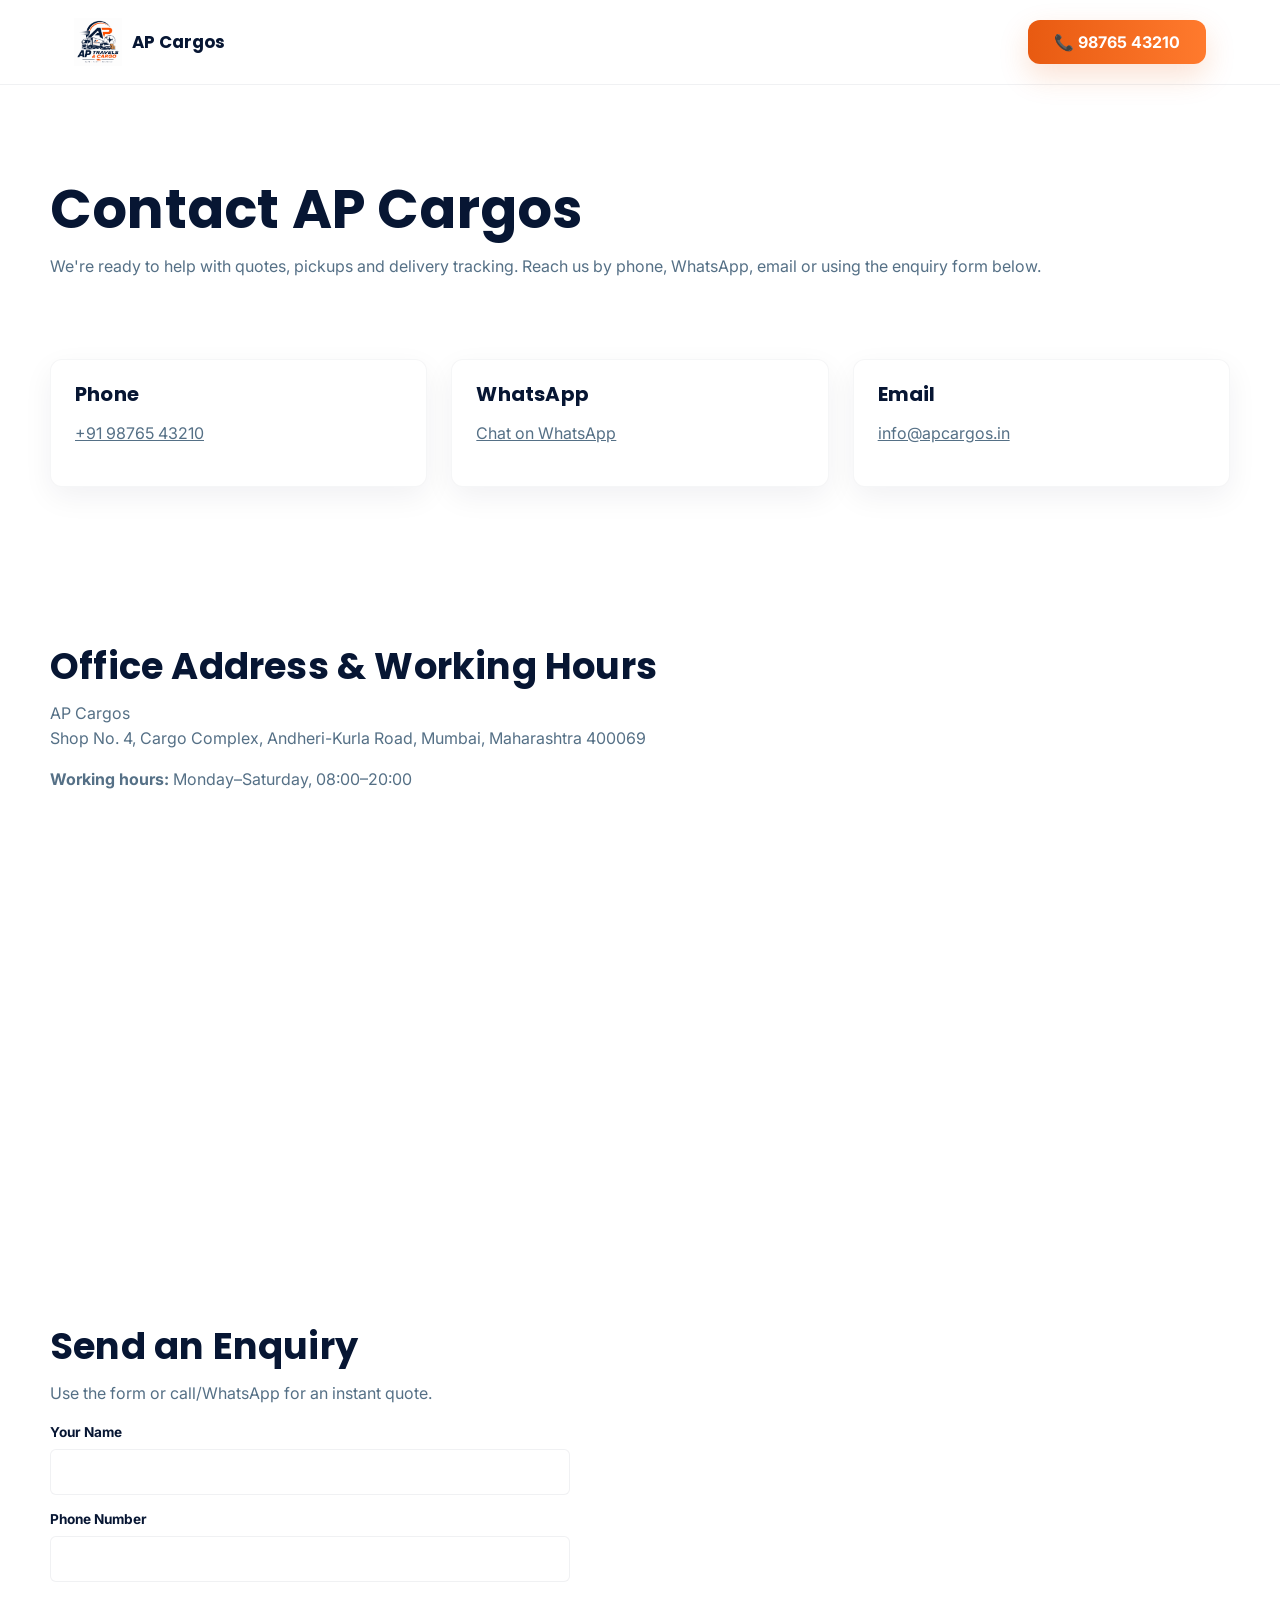
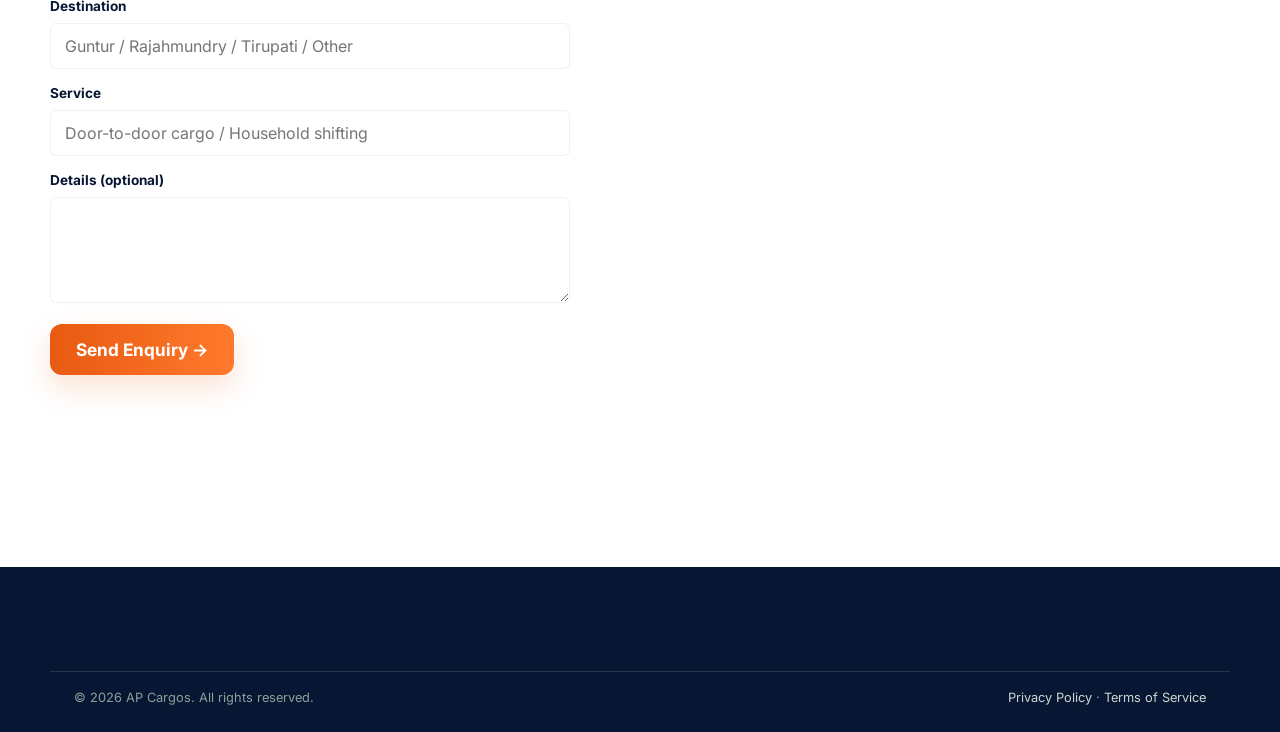
==== contact.html @ eb21198e "updat3" ====
<!DOCTYPE html>
<html lang="en-IN">
<head>
  <meta charset="UTF-8">
  <meta name="viewport" content="width=device-width, initial-scale=1.0">
  <title>Contact AP Cargos — Mumbai Office & Inquiry Form</title>
  <meta name="description" content="Contact AP Cargos for cargo quotes, pickup scheduling and customer support. Phone, WhatsApp, email and office address for Mumbai.">
  <link rel="canonical" href="https://apcargos.in/contact.html">
  <meta name="robots" content="index, follow">

  <meta property="og:type" content="website">
  <meta property="og:site_name" content="AP Cargos">
  <meta property="og:title" content="Contact AP Cargos — Mumbai Office & Inquiry Form">
  <meta property="og:description" content="Contact AP Cargos for cargo quotes, pickup scheduling and customer support. Phone, WhatsApp, email and office address for Mumbai.">
  <meta property="og:url" content="https://apcargos.in/contact.html">
  <meta property="og:image" content="https://apcargos.in/images/logo.png">

  <meta name="twitter:card" content="summary_large_image">
  <meta name="twitter:title" content="Contact AP Cargos">
  <meta name="twitter:description" content="Call or WhatsApp AP Cargos for a free cargo quote from Mumbai to Andhra Pradesh.">
  <meta name="twitter:image" content="https://apcargos.in/images/logo.png">

  <link rel="icon" href="/favicon.svg" type="image/svg+xml">
  <link rel="manifest" href="/manifest.json">
  <meta name="theme-color" content="#16233A">
  
  <link rel="preconnect" href="https://fonts.googleapis.com">
  <link rel="preconnect" href="https://fonts.gstatic.com" crossorigin>
  <link href="https://fonts.googleapis.com/css2?family=Poppins:wght@400;600;700&family=Inter:wght@400;600;700&display=swap" rel="stylesheet">
  <link rel="stylesheet" href="/css/styles.css">

  <script type="application/ld+json">
  {
    "@context":"https://schema.org",
    "@type":"LocalBusiness",
    "name":"AP Cargos",
    "telephone":"+91-98765-43210",
    "email":"info@apcargos.in",
    "address":{
      "@type":"PostalAddress",
      "streetAddress":"Shop No. 4, Cargo Complex, Andheri-Kurla Road",
      "addressLocality":"Mumbai",
      "addressRegion":"Maharashtra",
      "postalCode":"400069",
      "addressCountry":"IN"
    },
    "openingHours":"Mo-Sa 08:00-20:00",
    "url":"https://apcargos.in/contact.html"
  }
  </script>
</head>
<body>
  <a href="#main" class="skip-link">Skip to main content</a>
  <header class="site-header">
    <div class="site-header__inner">
      <a href="/" class="logo" aria-label="AP Cargos — home">
        <img src="/images/logo.png" alt="AP Cargos logo" class="site-logo" width="48" height="48" loading="eager">
        <span class="brand-text">AP Cargos</span>
      </a>
      <div class="header-cta"><a href="tel:+919876543210" class="btn btn-call">📞 98765 43210</a></div>
    </div>
  </header>

  <main id="main" class="container section">
    <h1>Contact AP Cargos</h1>
    <p>We're ready to help with quotes, pickups and delivery tracking. Reach us by phone, WhatsApp, email or using the enquiry form below.</p>

    <section class="section--tight">
      <div class="grid grid-3">
        <div class="card"><h3>Phone</h3><p><a href="tel:+919876543210">+91 98765 43210</a></p></div>
        <div class="card"><h3>WhatsApp</h3><p><a href="https://wa.me/919876543210">Chat on WhatsApp</a></p></div>
        <div class="card"><h3>Email</h3><p><a href="mailto:info@apcargos.in">info@apcargos.in</a></p></div>
      </div>
    </section>

    <section class="section">
      <h2>Office Address & Working Hours</h2>
      <p>AP Cargos<br>Shop No. 4, Cargo Complex, Andheri-Kurla Road, Mumbai, Maharashtra 400069</p>
      <p><strong>Working hours:</strong> Monday–Saturday, 08:00–20:00</p>

      <div style="margin-top:var(--space-2);">
        <iframe title="AP Cargos — Mumbai location" src="https://www.google.com/maps?q=Andheri-Kurla+Road+Mumbai&output=embed" width="100%" height="320" style="border:0;" loading="lazy" referrerpolicy="no-referrer-when-downgrade"></iframe>
      </div>
    </section>

    <section class="section" style="max-width:520px;">
      <h2>Send an Enquiry</h2>
      <p>Use the form or call/WhatsApp for an instant quote.</p>
      <form data-lead-form aria-label="Contact enquiry form">
        <div class="field"><label for="name">Your Name</label><input id="name" name="name" required></div>
        <div class="field"><label for="phone">Phone Number</label><input id="phone" name="phone" inputmode="tel" pattern="[0-9+ ]{10,15}" required></div>
        <div class="field"><label for="destination">Destination</label><input id="destination" name="destination" placeholder="Guntur / Rajahmundry / Tirupati / Other"></div>
        <div class="field"><label for="service">Service</label><input id="service" name="service" placeholder="Door-to-door cargo / Household shifting"></div>
        <div class="field"><label for="notes">Details (optional)</label><textarea id="notes" name="notes" rows="4"></textarea></div>
        <button type="submit" class="btn btn-call btn-lg">Send Enquiry →</button>
        <p class="form-status" data-form-status role="status"></p>
      </form>
    </section>
  </main>

  <footer class="site-footer">
    <div class="container footer-bottom">
      <span>© 2026 AP Cargos. All rights reserved.</span>
      <span><a href="/privacy-policy.html">Privacy Policy</a> · <a href="/terms.html">Terms of Service</a></span>
    </div>
  </footer>
  <script src="/js/main.js" defer></script>
</body>
</html>
---- css/styles.css ----
/* ==========================================================================
   AP CARGOS — Design Tokens & Core Styles
   Signature: the "Route Board" — a highway destination-sign strip that
   states real transit facts (Mumbai → destination, distance, ETA), styled
   after truck depot signage. Function first, decoration second.
   ========================================================================== */

:root {
  /* Color */
  --color-bg: #FFFFFF;
  --color-surface: rgba(255,255,255,0.7);
  --color-ink: #071633; /* deep navy */
  --color-ink-muted: #557086;
  --color-accent: #E85A11; /* orange */
  --color-accent-2: #FF7A2D;
  --color-accent-dark: #C44A05;
  --color-success: #0E7C66;
  --color-border: rgba(9,25,48,0.06);
  --color-board-bg: #071633;
  --color-board-text: #FFC94D;

  /* Type */
  --font-display: "Poppins", "Barlow Condensed", sans-serif;
  --font-body: "Inter", -apple-system, BlinkMacSystemFont, "Segoe UI", sans-serif;
  --font-mono: "IBM Plex Mono", "SFMono-Regular", Consolas, monospace;

  /* Scale */
  --space-1: 0.5rem;
  --space-2: 1rem;
  --space-3: 1.5rem;
  --space-4: 2.5rem;
  --space-5: 4rem;
  --space-6: 6rem;
  --radius: 10px;
  --radius-sm: 6px;
  --max-width: 1180px;
  --shadow-card: 0 6px 22px rgba(9,25,48,0.08), 0 2px 6px rgba(9,25,48,0.04);
  --glass-shadow: 0 8px 30px rgba(7,22,51,0.12);
}

* { box-sizing: border-box; }
html { scroll-behavior: smooth; }
@media (prefers-reduced-motion: reduce) {
  html { scroll-behavior: auto; }
  *, *::before, *::after { animation-duration: 0.01ms !important; animation-iteration-count: 1 !important; transition-duration: 0.01ms !important; }
}

body {
  margin: 0;
  font-family: var(--font-body);
  color: var(--color-ink);
  background: var(--color-bg);
  line-height: 1.55;
  -webkit-font-smoothing: antialiased;
}

img { max-width: 100%; display: block; }
a { color: inherit; }

h1, h2, h3 {
  font-family: var(--font-display);
  font-weight: 700;
  line-height: 1.05;
  letter-spacing: 0.2px;
  margin: 0 0 var(--space-2);
}
h1 { font-size: clamp(2.1rem, 5vw, 3.4rem); }
h2 { font-size: clamp(1.6rem, 3.4vw, 2.3rem); }
h3 { font-size: 1.25rem; }
p { margin: 0 0 var(--space-2); color: var(--color-ink-muted); }

.container { max-width: var(--max-width); margin: 0 auto; padding: 0 var(--space-3); }
.section { padding: var(--space-6) 0; }
.section--tight { padding: var(--space-5) 0; }
.section--alt { background: var(--color-surface); border-top: 1px solid var(--color-border); border-bottom: 1px solid var(--color-border); }

.eyebrow {
  font-family: var(--font-mono);
  font-size: 0.78rem;
  letter-spacing: 0.12em;
  text-transform: uppercase;
  color: var(--color-route-dark);
  display: block;
  margin-bottom: var(--space-1);
}

/* Skip link */
.skip-link {
  position: absolute; left: -999px; top: 0; background: var(--color-ink); color: #fff;
  padding: 10px 16px; z-index: 1000; border-radius: 0 0 6px 0;
}
.skip-link:focus { left: 0; }

/* Focus visibility */
a:focus-visible, button:focus-visible, input:focus-visible, textarea:focus-visible, select:focus-visible {
  outline: 3px solid var(--color-route);
  outline-offset: 2px;
}

/* ---------- Header ---------- */
.site-header {
  position: sticky; top: 0; z-index: 500;
  background: rgba(246,245,242,0.94);
  backdrop-filter: saturate(160%) blur(6px);
  border-bottom: 1px solid var(--color-border);
}
.site-header__inner {
  max-width: var(--max-width); margin: 0 auto; padding: 12px var(--space-3);
  display: flex; align-items: center; justify-content: space-between; gap: var(--space-2);
}
.logo { display: flex; align-items: center; gap: 10px; text-decoration: none; font-family: var(--font-display); font-weight: 700; font-size: 1.35rem; color: var(--color-ink); }
.logo-mark { width: 34px; height: 34px; flex: none; }
.site-logo { width: 48px; height: 48px; object-fit: contain; display: inline-block; flex: none; }
.brand-text { font-family: var(--font-display); font-weight: 700; font-size: 1.05rem; color: var(--color-ink); }

/* Header: transparent on top, solid when scrolled */
.site-header {
  position: sticky; top: 0; z-index: 500;
  transition: background-color .28s ease, box-shadow .28s ease, padding .28s ease;
  background: linear-gradient(180deg, rgba(255,255,255,0.02), rgba(255,255,255,0.02));
}
.site-header.scrolled { background: #ffffff; box-shadow: 0 6px 20px rgba(9,25,48,0.06); }

.site-header__inner { padding: 18px var(--space-3); }
.nav-links { display: flex; gap: var(--space-3); list-style: none; margin: 0; padding: 0; }
.nav-links a { text-decoration: none; font-size: 0.95rem; font-weight: 600; color: var(--color-ink-muted); }
.nav-links a:hover { color: var(--color-route); }
.header-cta { display: flex; align-items: center; gap: 10px; }
.nav-toggle { display: none; }

@media (max-width: 860px) {
  .nav-links { display: none; }
}

/* ---------- Buttons ---------- */
.btn {
  display: inline-flex; align-items: center; justify-content: center; gap: 8px;
  font-family: var(--font-body); font-weight: 700; font-size: 1rem;
  padding: 14px 22px; border-radius: var(--radius-sm); text-decoration: none;
  border: 0; cursor: pointer; transition: transform .18s cubic-bezier(.2,.9,.3,1), box-shadow .18s ease;
  line-height: 1;
}
.btn:hover { transform: translateY(-4px); box-shadow: 0 14px 40px rgba(9,25,48,0.08); }
.btn:active { transform: translateY(-2px); }
.btn-call {
  background: linear-gradient(90deg,var(--color-accent),var(--color-accent-2)); color: #fff; box-shadow: 0 12px 30px rgba(232,89,12,0.18);
  padding: 14px 26px; border-radius: 12px;
}
.btn-whatsapp { background: linear-gradient(90deg,#25D366,#1EBE59); color: #06210F; }
.btn-outline {
  background: transparent; color: var(--color-ink); border-color: var(--color-ink);
}
.btn-outline:hover { background: var(--color-ink); color: #fff; }
.btn-block { width: 100%; }
.btn-lg { padding: 17px 26px; font-size: 1.08rem; }

/* Sticky mobile action bar (Call + WhatsApp) — critical for Ads conversion */
.mobile-action-bar {
  position: fixed; left: 0; right: 0; bottom: 0; z-index: 600;
  display: none; grid-template-columns: 1fr 1fr;
  border-top: 1px solid rgba(9,25,48,0.06);
  box-shadow: 0 -8px 36px rgba(7,22,51,0.08);
}
.mobile-action-bar a {
  display: flex; align-items: center; justify-content: center; gap: 8px;
  padding: 15px 10px; font-weight: 700; text-decoration: none; font-size: 0.98rem;
}
.mobile-action-bar .call { background: var(--color-route); color: #fff; }
.mobile-action-bar .wa { background: #25D366; color: #06210F; }
@media (max-width: 720px) {
  .mobile-action-bar { display: grid; }
  body { padding-bottom: 58px; }
}

/* ---------- Hero ---------- */
.hero {
  padding: var(--space-6) 0 var(--space-4);
  position: relative; overflow: hidden;
  background: linear-gradient(180deg,#FFFFFF 0%, #f7f9fb 100%);
  isolation: isolate;
}
.hero__grid { display: grid; grid-template-columns: 1.15fr 0.85fr; gap: var(--space-5); align-items: start; }
@media (max-width: 940px) { .hero__grid { grid-template-columns: 1fr; } }

.trust-row { display: flex; flex-wrap: wrap; gap: 10px; margin: var(--space-2) 0 var(--space-3); }
.trust-chip {
  display: inline-flex; align-items: center; gap: 10px;
  font-size: 0.9rem; font-weight: 700; color: var(--color-ink);
  background: linear-gradient(180deg, rgba(255,255,255,0.9), rgba(255,255,255,0.75));
  padding: 8px 14px; border-radius: 999px; border: 1px solid rgba(9,25,48,0.06);
  box-shadow: 0 6px 18px rgba(9,25,48,0.04);
}
.trust-chip svg { width: 14px; height: 14px; color: var(--color-confirm); flex: none; }

.hero-cta-row { display: flex; flex-wrap: wrap; gap: 12px; margin-top: var(--space-3); }

/* ---------- Route Board (signature element) ---------- */
.route-board {
  background: linear-gradient(180deg,#071633,#0d2747);
  border-radius: 14px;
  padding: var(--space-3);
  color: var(--color-board-text);
  font-family: var(--font-mono);
  box-shadow: 0 12px 36px rgba(7,22,51,0.28);
}
.route-board__label { font-size: 0.72rem; letter-spacing: 0.12em; opacity: 0.75; text-transform: uppercase; margin-bottom: 10px; color: #cfead9; }
.route-board__row {
  display: flex; align-items: center; justify-content: space-between;
  padding: 10px 0; border-bottom: 1px dashed rgba(255,201,77,0.25);
  font-size: 1rem;
}
.route-board__row:last-child { border-bottom: none; }
.route-board__dest { display: flex; align-items: center; gap: 10px; }
.route-board__dot { width: 8px; height: 8px; border-radius: 50%; background: var(--color-board-text); flex: none; }
.route-board__eta { color: #fff; font-weight: 700; }

/* ---------- Lead Form ---------- */
.lead-form-card {
  background: linear-gradient(180deg, rgba(255,255,255,0.72), rgba(255,255,255,0.6));
  border: 1px solid rgba(9,25,48,0.06);
  backdrop-filter: blur(6px) saturate(120%);
  border-radius: 14px; padding: var(--space-3); box-shadow: var(--glass-shadow);
  transition: transform .24s cubic-bezier(.2,.9,.3,1), box-shadow .24s ease;
}
.lead-form-card:hover { transform: translateY(-6px); box-shadow: 0 18px 48px rgba(7,22,51,0.12); }
.lead-form-card h3 { margin-bottom: 4px; }
.form-sub { font-size: 0.9rem; margin-bottom: var(--space-2); }
.field { margin-bottom: 14px; }
.field label { display: block; font-size: 0.85rem; font-weight: 700; margin-bottom: 6px; }
.field input, .field select, .field textarea {
  width: 100%; padding: 12px 14px; border: 1.5px solid var(--color-border);
  border-radius: var(--radius-sm); font-size: 1rem; font-family: var(--font-body);
  background: #fff; color: var(--color-ink);
}
.field input:focus, .field select:focus, .field textarea:focus { border-color: var(--color-route); }
.form-note { font-size: 0.78rem; color: var(--color-ink-muted); margin-top: 10px; text-align: center; }
.form-status { font-size: 0.9rem; margin-top: 10px; display: none; }
.form-status.show { display: block; }

/* ---------- Cards / Grids ---------- */
.grid { display: grid; gap: var(--space-3); }
.grid-3 { grid-template-columns: repeat(3, 1fr); }
.grid-4 { grid-template-columns: repeat(4, 1fr); }
@media (max-width: 940px) { .grid-3, .grid-4 { grid-template-columns: repeat(2, 1fr); } }
@media (max-width: 600px) { .grid-3, .grid-4 { grid-template-columns: 1fr; } }

.card {
  background: #fff; border: 1px solid rgba(9,25,48,0.04);
  border-radius: 12px; padding: var(--space-3); box-shadow: 0 10px 30px rgba(9,25,48,0.06);
  transition: transform .2s cubic-bezier(.2,.9,.3,1), box-shadow .24s ease;
}
.card:hover { transform: translateY(-8px); box-shadow: 0 22px 54px rgba(9,25,48,0.10); }
.card__icon { width: 42px; height: 42px; color: var(--color-route); margin-bottom: 10px; }
.card ul { margin: 10px 0 0; padding-left: 1.1em; color: var(--color-ink-muted); font-size: 0.93rem; }
.card li { margin-bottom: 4px; }

/* ---------- Steps ---------- */
.steps { counter-reset: step; }
.step { display: flex; gap: 16px; padding: var(--space-2) 0; border-bottom: 1px solid var(--color-border); }
.step:last-child { border-bottom: none; }
.step__num {
  font-family: var(--font-display); font-weight: 700; font-size: 1.5rem;
  color: var(--color-route); flex: none; width: 46px;
}

/* ---------- Testimonials ---------- */
.review-card { background: var(--color-surface); border: 1px solid var(--color-border); border-radius: var(--radius); padding: var(--space-3); }
.review-stars { color: #F2A600; font-size: 1rem; margin-bottom: 8px; letter-spacing: 2px; }
.review-author { display: flex; align-items: center; gap: 10px; margin-top: var(--space-2); }
.review-avatar { width: 38px; height: 38px; border-radius: 50%; background: var(--color-route); color: #fff; display: flex; align-items: center; justify-content: center; font-weight: 700; font-size: 0.85rem; }
.review-meta { font-size: 0.82rem; color: var(--color-ink-muted); }

/* ---------- FAQ ---------- */
.faq-item { border-bottom: 1px solid var(--color-border); }
.faq-item summary {
  cursor: pointer; padding: 18px 4px; font-weight: 700; font-size: 1.03rem;
  list-style: none; display: flex; justify-content: space-between; align-items: center; gap: 12px;
}
.faq-item summary::-webkit-details-marker { display: none; }
.faq-item summary::after { content: "+"; font-size: 1.4rem; color: var(--color-route); flex: none; }
.faq-item[open] summary::after { content: "–"; }
.faq-item p { padding: 0 4px 18px; }

/* ---------- Coverage list ---------- */
.coverage-list { display: flex; flex-wrap: wrap; gap: 10px; }
.coverage-pill {
  background: var(--color-surface); border: 1px solid var(--color-border);
  padding: 8px 14px; border-radius: 999px; font-size: 0.88rem; font-weight: 600;
}

/* ---------- Final CTA band ---------- */
.cta-band { background: var(--color-ink); color: #fff; text-align: center; padding: var(--space-5) 0; }
.cta-band { background: linear-gradient(90deg,var(--color-accent),var(--color-accent-2)); color: #fff; text-align: center; padding: var(--space-5) 0; border-radius: 12px; margin-top: var(--space-4); }
.cta-band h2 { color: #fff; }
.cta-band p { color: rgba(255,255,255,0.92); }
.cta-band .hero-cta-row { justify-content: center; }

/* ---------- Footer ---------- */
.site-footer { background: var(--color-board-bg); color: #cbd6d0; padding: var(--space-5) 0 var(--space-3); font-size: 0.9rem; }
.footer-grid { display: grid; grid-template-columns: 2fr 1fr 1fr 1fr; gap: var(--space-3); }
@media (max-width: 760px) { .footer-grid { grid-template-columns: 1fr 1fr; } }
.site-footer h4 { color: #fff; font-family: var(--font-body); font-size: 0.85rem; text-transform: uppercase; letter-spacing: 0.08em; margin-bottom: 12px; }
.site-footer a { color: #cbd6d0; text-decoration: none; }
.site-footer a:hover { color: var(--color-board-text); }
.site-footer ul { list-style: none; padding: 0; margin: 0; }
.site-footer li { margin-bottom: 8px; }
.footer-bottom { border-top: 1px solid rgba(255,255,255,0.12); margin-top: var(--space-4); padding-top: var(--space-2); display: flex; justify-content: space-between; flex-wrap: wrap; gap: 10px; font-size: 0.8rem; color: #8aa199; }

/* ---------- Breadcrumb ---------- */
.breadcrumb { font-size: 0.82rem; color: var(--color-ink-muted); padding: 14px 0; }
.breadcrumb a { color: var(--color-ink-muted); text-decoration: none; }
.breadcrumb a:hover { color: var(--color-route); }

/* Utility */
.text-center { text-align: center; }
.mt-0 { margin-top: 0; }
.visually-hidden { position: absolute; width: 1px; height: 1px; overflow: hidden; clip: rect(0 0 0 0); white-space: nowrap; }

/* Reveal animations */
.reveal { opacity: 0; transform: translateY(18px) scale(.995); transition: opacity .6s ease, transform .6s cubic-bezier(.2,.9,.3,1); will-change: opacity, transform; }
.reveal.reveal--visible { opacity: 1; transform: none; }

/* Counter */
.counter { font-family: var(--font-display); font-weight: 800; font-size: 1.6rem; color: var(--color-ink); }

@media (max-width: 940px) { .hero__grid { grid-template-columns: 1fr; } }
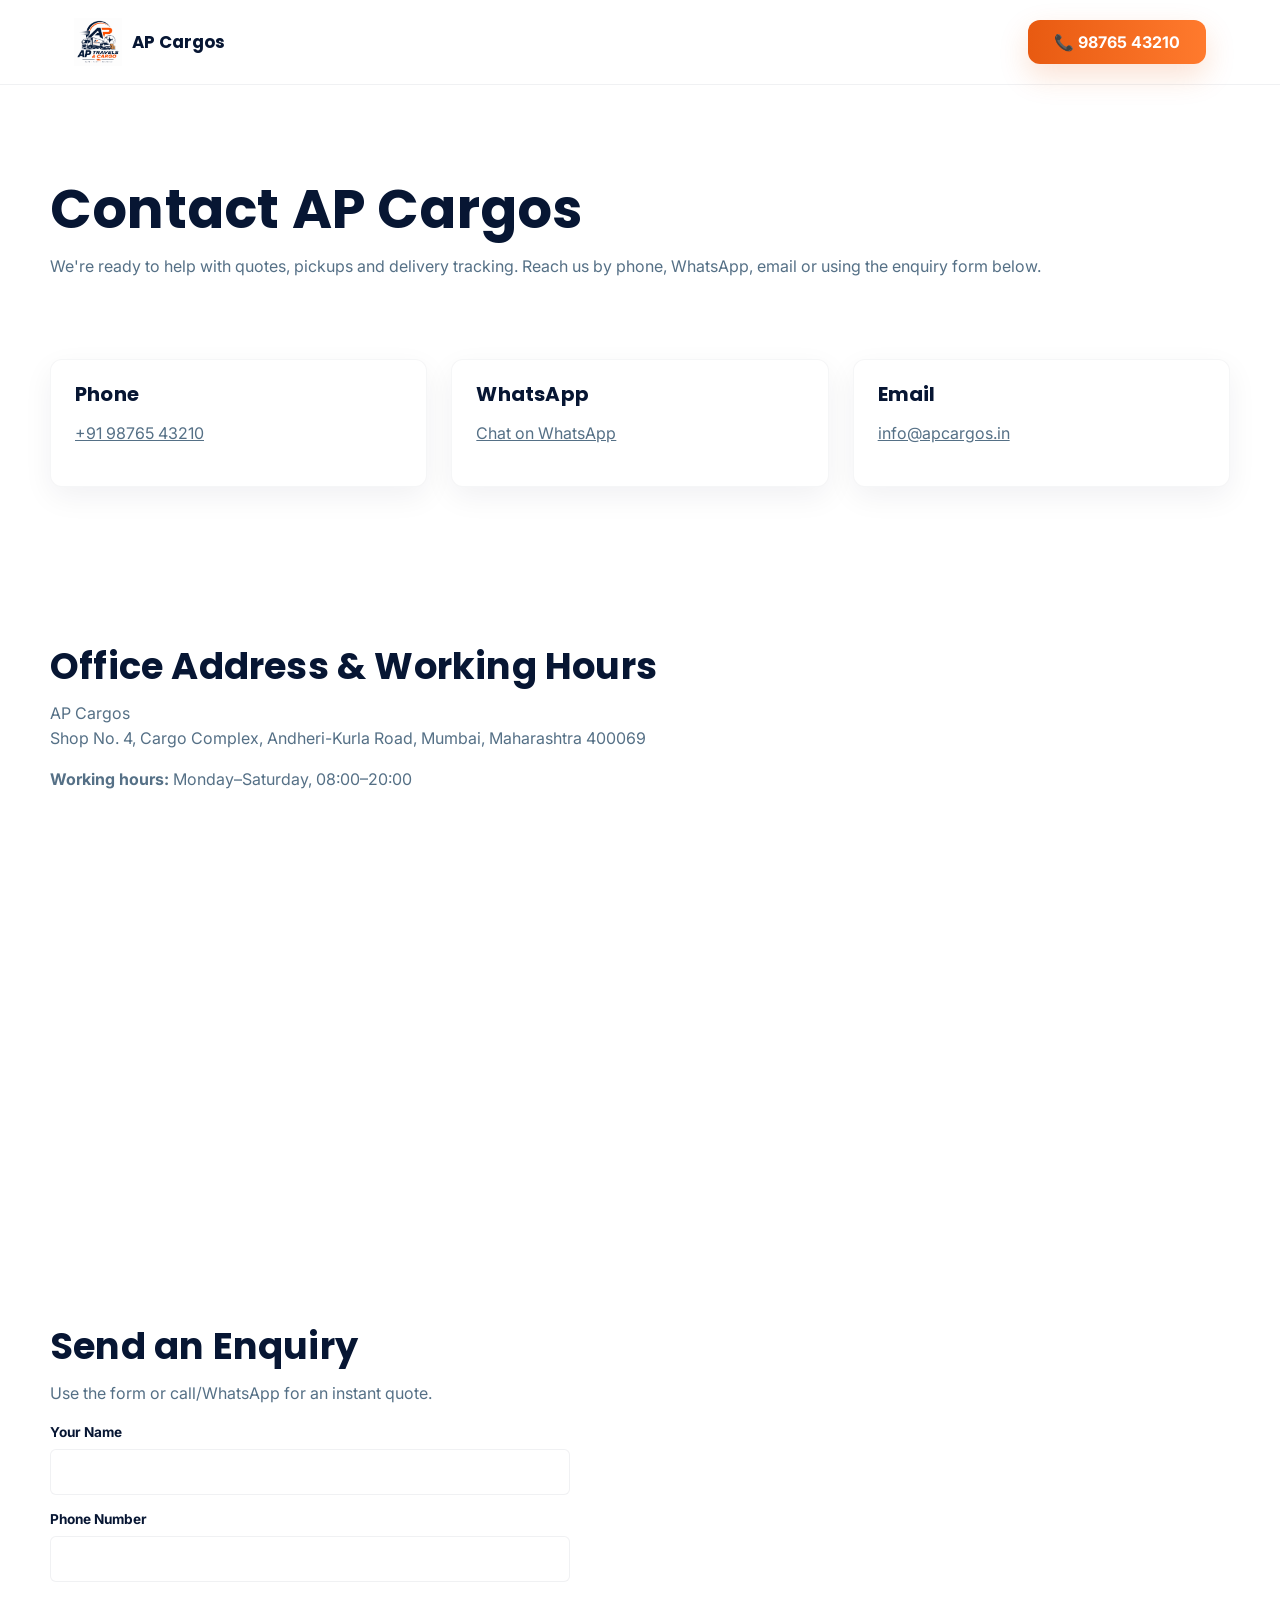
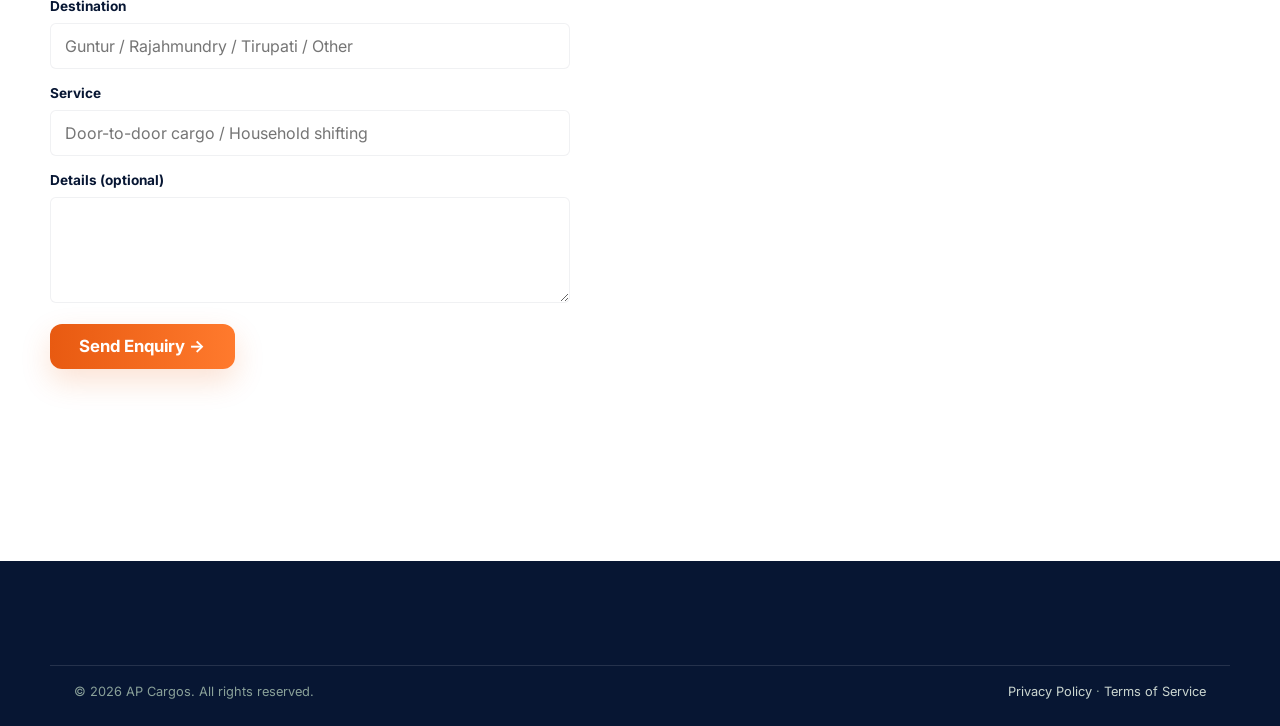
==== commit 72a78b60: "Refactor contact.html for consistency and validation Updated contact.html to ensure consistency in p" ====
--- a/contact.html
+++ b/contact.html
@@ -23,41 +23,68 @@
   <link rel="icon" href="/favicon.svg" type="image/svg+xml">
   <link rel="manifest" href="/manifest.json">
   <meta name="theme-color" content="#16233A">
-  
+
   <link rel="preconnect" href="https://fonts.googleapis.com">
   <link rel="preconnect" href="https://fonts.gstatic.com" crossorigin>
   <link href="https://fonts.googleapis.com/css2?family=Poppins:wght@400;600;700&family=Inter:wght@400;600;700&display=swap" rel="stylesheet">
   <link rel="stylesheet" href="/css/styles.css">
 
+  <!-- FIX 1: Phone number, email, and address kept consistent in one place.
+       Replace all three instances of the placeholder number (98765 43210)
+       with your real number before going live. -->
   <script type="application/ld+json">
   {
-    "@context":"https://schema.org",
-    "@type":"LocalBusiness",
-    "name":"AP Cargos",
-    "telephone":"+91-98765-43210",
-    "email":"info@apcargos.in",
-    "address":{
-      "@type":"PostalAddress",
-      "streetAddress":"Shop No. 4, Cargo Complex, Andheri-Kurla Road",
-      "addressLocality":"Mumbai",
-      "addressRegion":"Maharashtra",
-      "postalCode":"400069",
-      "addressCountry":"IN"
+    "@context": "https://schema.org",
+    "@type": "LocalBusiness",
+    "name": "AP Cargos",
+    "telephone": "+91-98765-43210",
+    "email": "info@apcargos.in",
+    "address": {
+      "@type": "PostalAddress",
+      "streetAddress": "Shop No. 4, Cargo Complex, Andheri-Kurla Road",
+      "addressLocality": "Mumbai",
+      "addressRegion": "Maharashtra",
+      "postalCode": "400069",
+      "addressCountry": "IN"
     },
-    "openingHours":"Mo-Sa 08:00-20:00",
-    "url":"https://apcargos.in/contact.html"
+    "openingHours": "Mo-Sa 08:00-20:00",
+    "url": "https://apcargos.in/contact.html",
+    "sameAs": [
+      "https://www.google.com/maps?q=AP+Cargos+Mumbai"
+    ]
   }
   </script>
+
+  <!-- Google tag (gtag.js) -->
+  <script async src="https://www.googletagmanager.com/gtag/js?id=AW-18341487652"></script>
+  <script>
+    window.dataLayer = window.dataLayer || [];
+    function gtag(){dataLayer.push(arguments);}
+    gtag('js', new Date());
+    gtag('config', 'AW-18341487652');
+  </script>
+
+  <style>
+    /* FIX 2: btn-lg safety net — only applied if not already defined in styles.css */
+    .btn-lg:not([class*="padding"]) {
+      padding: 0.85em 1.75em;
+      font-size: 1.05rem;
+    }
+  </style>
 </head>
 <body>
   <a href="#main" class="skip-link">Skip to main content</a>
+
   <header class="site-header">
     <div class="site-header__inner">
       <a href="/" class="logo" aria-label="AP Cargos — home">
         <img src="/images/logo.png" alt="AP Cargos logo" class="site-logo" width="48" height="48" loading="eager">
         <span class="brand-text">AP Cargos</span>
       </a>
-      <div class="header-cta"><a href="tel:+919876543210" class="btn btn-call">📞 98765 43210</a></div>
+      <!-- FIX 3: Phone visible text and tel: href must match. Update both when real number is known. -->
+      <div class="header-cta">
+        <a href="tel:+919876543210" class="btn btn-call">📞 98765 43210</a>
+      </div>
     </div>
   </header>
 
@@ -67,9 +94,19 @@
 
     <section class="section--tight">
       <div class="grid grid-3">
-        <div class="card"><h3>Phone</h3><p><a href="tel:+919876543210">+91 98765 43210</a></p></div>
-        <div class="card"><h3>WhatsApp</h3><p><a href="https://wa.me/919876543210">Chat on WhatsApp</a></p></div>
-        <div class="card"><h3>Email</h3><p><a href="mailto:info@apcargos.in">info@apcargos.in</a></p></div>
+        <div class="card">
+          <h3>Phone</h3>
+          <!-- FIX 3 continued: same number as header -->
+          <p><a href="tel:+919876543210">+91 98765 43210</a></p>
+        </div>
+        <div class="card">
+          <h3>WhatsApp</h3>
+          <p><a href="https://wa.me/919876543210">Chat on WhatsApp</a></p>
+        </div>
+        <div class="card">
+          <h3>Email</h3>
+          <p><a href="mailto:info@apcargos.in">info@apcargos.in</a></p>
+        </div>
       </div>
     </section>
 
@@ -79,21 +116,71 @@
       <p><strong>Working hours:</strong> Monday–Saturday, 08:00–20:00</p>
 
       <div style="margin-top:var(--space-2);">
-        <iframe title="AP Cargos — Mumbai location" src="https://www.google.com/maps?q=Andheri-Kurla+Road+Mumbai&output=embed" width="100%" height="320" style="border:0;" loading="lazy" referrerpolicy="no-referrer-when-downgrade"></iframe>
+        <!-- FIX 4: Replace this src with the actual embed URL from your Google Maps listing.
+             Go to Google Maps → find your business → Share → Embed a map → copy the src URL.
+             The placeholder below uses a search query which won't pin your exact location. -->
+        <iframe
+          title="AP Cargos — Mumbai location"
+          src="https://www.google.com/maps?q=Shop+No+4+Cargo+Complex+Andheri+Kurla+Road+Mumbai+400069&output=embed"
+          width="100%"
+          height="320"
+          style="border:0;"
+          loading="lazy"
+          referrerpolicy="strict-origin-when-cross-origin"
+          allowfullscreen>
+        </iframe>
+        <!-- FIX 5: referrerpolicy updated from "no-referrer-when-downgrade" to
+             "strict-origin-when-cross-origin" (modern recommended value) -->
       </div>
     </section>
 
     <section class="section" style="max-width:520px;">
       <h2>Send an Enquiry</h2>
       <p>Use the form or call/WhatsApp for an instant quote.</p>
-      <form data-lead-form aria-label="Contact enquiry form">
-        <div class="field"><label for="name">Your Name</label><input id="name" name="name" required></div>
-        <div class="field"><label for="phone">Phone Number</label><input id="phone" name="phone" inputmode="tel" pattern="[0-9+ ]{10,15}" required></div>
-        <div class="field"><label for="destination">Destination</label><input id="destination" name="destination" placeholder="Guntur / Rajahmundry / Tirupati / Other"></div>
-        <div class="field"><label for="service">Service</label><input id="service" name="service" placeholder="Door-to-door cargo / Household shifting"></div>
-        <div class="field"><label for="notes">Details (optional)</label><textarea id="notes" name="notes" rows="4"></textarea></div>
+
+      <!-- FIX 6: Form now has a fallback action via Formspree so submissions aren't lost
+           if main.js fails to intercept. Replace YOUR_FORM_ID with your Formspree form ID,
+           or remove the action attribute entirely if main.js handles 100% of submission. -->
+      <form
+        data-lead-form
+        action="https://formspree.io/f/YOUR_FORM_ID"
+        method="POST"
+        aria-label="Contact enquiry form"
+        novalidate>
+
+        <div class="field">
+          <label for="name">Your Name</label>
+          <input id="name" name="name" type="text" autocomplete="name" required>
+        </div>
+
+        <div class="field">
+          <label for="phone">Phone Number</label>
+          <input id="phone" name="phone" type="tel" inputmode="tel"
+                 pattern="[0-9+ ]{10,15}" autocomplete="tel" required>
+        </div>
+
+        <div class="field">
+          <label for="destination">Destination</label>
+          <input id="destination" name="destination" type="text"
+                 placeholder="Guntur / Rajahmundry / Tirupati / Other"
+                 autocomplete="off">
+        </div>
+
+        <div class="field">
+          <label for="service">Service</label>
+          <input id="service" name="service" type="text"
+                 placeholder="Door-to-door cargo / Household shifting"
+                 autocomplete="off">
+        </div>
+
+        <div class="field">
+          <label for="notes">Details (optional)</label>
+          <!-- FIX 7: autocomplete="off" prevents browsers from autofilling the notes textarea -->
+          <textarea id="notes" name="notes" rows="4" autocomplete="off"></textarea>
+        </div>
+
         <button type="submit" class="btn btn-call btn-lg">Send Enquiry →</button>
-        <p class="form-status" data-form-status role="status"></p>
+        <p class="form-status" data-form-status role="status" aria-live="polite"></p>
       </form>
     </section>
   </main>
@@ -101,9 +188,53 @@
   <footer class="site-footer">
     <div class="container footer-bottom">
       <span>© 2026 AP Cargos. All rights reserved.</span>
-      <span><a href="/privacy-policy.html">Privacy Policy</a> · <a href="/terms.html">Terms of Service</a></span>
+      <span>
+        <a href="/privacy-policy.html">Privacy Policy</a> ·
+        <a href="/terms.html">Terms of Service</a>
+      </span>
     </div>
   </footer>
+
   <script src="/js/main.js" defer></script>
+
+  <!-- FIX 8: Inline JS validation fallback — runs only if main.js does NOT handle the form.
+       If main.js already calls e.preventDefault() and handles submission, this block
+       never fires (main.js attaches its listener first via DOMContentLoaded + defer).
+       Safe to remove this block entirely once you confirm main.js handles the form. -->
+  <script>
+    (function () {
+      var form = document.querySelector('[data-lead-form]');
+      var status = document.querySelector('[data-form-status]');
+      if (!form) return;
+
+      form.addEventListener('submit', function (e) {
+        // Basic client-side validation
+        var name = form.querySelector('#name').value.trim();
+        var phone = form.querySelector('#phone').value.trim();
+        var phonePattern = /^[0-9+ ]{10,15}$/;
+
+        if (!name) {
+          e.preventDefault();
+          showStatus('Please enter your name.', 'error');
+          form.querySelector('#name').focus();
+          return;
+        }
+        if (!phonePattern.test(phone)) {
+          e.preventDefault();
+          showStatus('Please enter a valid 10–15 digit phone number.', 'error');
+          form.querySelector('#phone').focus();
+          return;
+        }
+        // If validation passes, the form submits normally to Formspree (or main.js takes over)
+        showStatus('Sending…', 'info');
+      });
+
+      function showStatus(msg, type) {
+        if (!status) return;
+        status.textContent = msg;
+        status.style.color = type === 'error' ? '#c0392b' : '#555';
+      }
+    })();
+  </script>
 </body>
-</html>+</html>
